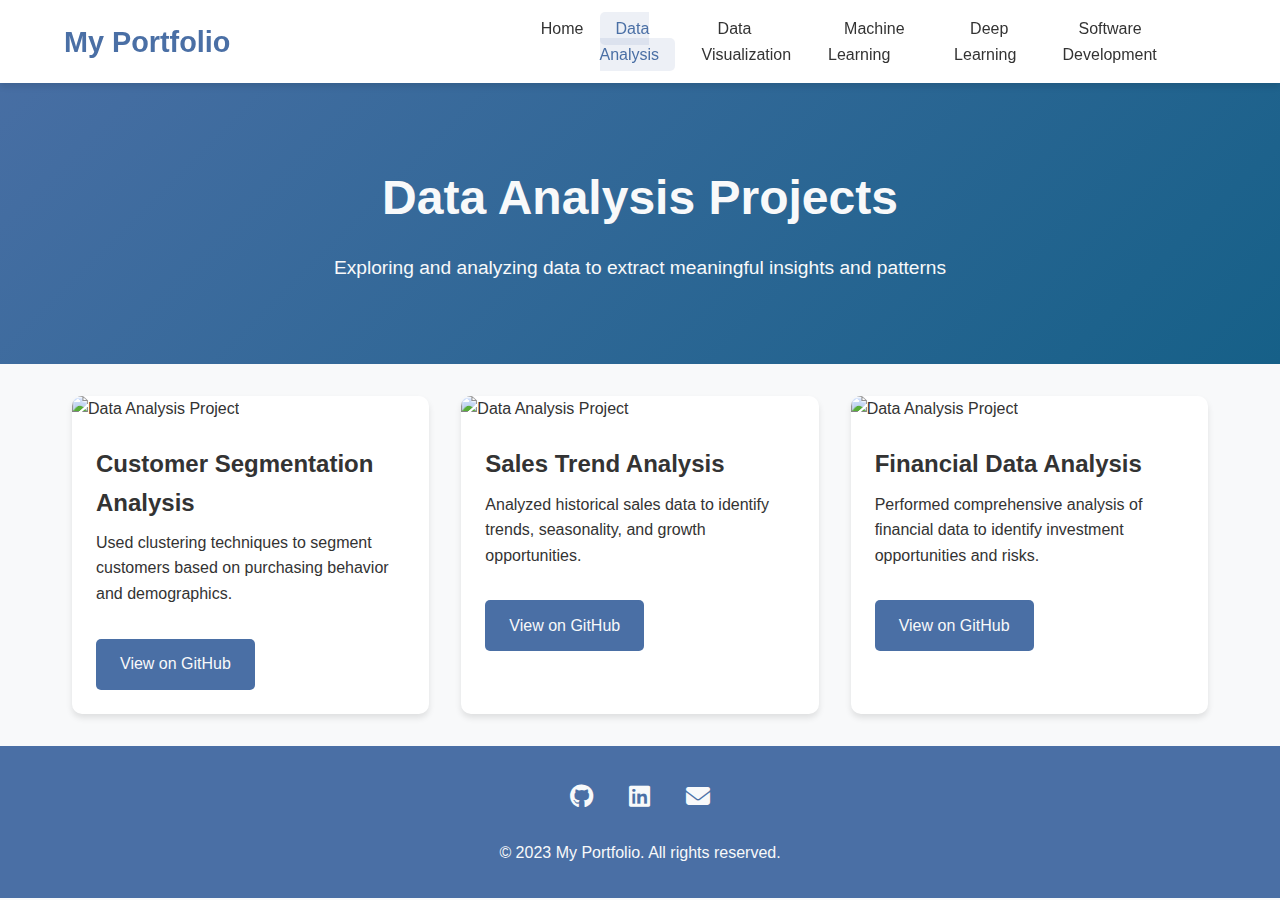
==== data-analysis.html @ b3973313 "First commit" ====
<!DOCTYPE html>
<html lang="en">
<head>
    <meta charset="UTF-8">
    <meta name="viewport" content="width=device-width, initial-scale=1.0">
    <title>Data Analysis - My Portfolio</title>
    <link rel="stylesheet" href="styles.css">
    <link rel="stylesheet" href="https://cdnjs.cloudflare.com/ajax/libs/font-awesome/6.4.0/css/all.min.css">
</head>
<body>
    <header>
        <nav class="navbar">
            <div class="logo">
                <h1>My Portfolio</h1>
            </div>
            <ul class="nav-links">
                <li><a href="index.html">Home</a></li>
                <li><a href="data-analysis.html" class="active">Data Analysis</a></li>
                <li><a href="data-visualization.html">Data Visualization</a></li>
                <li><a href="machine-learning.html">Machine Learning</a></li>
                <li><a href="deep-learning.html">Deep Learning</a></li>
                <li><a href="software-development.html">Software Development</a></li>
            </ul>
            <div class="burger">
                <div class="line1"></div>
                <div class="line2"></div>
                <div class="line3"></div>
            </div>
        </nav>
    </header>

    <section class="page-header">
        <h1>Data Analysis Projects</h1>
        <p>Exploring and analyzing data to extract meaningful insights and patterns</p>
    </section>

    <section class="projects-container">
        <!-- Project 1 -->
        <div class="project-card">
            <img src="https://via.placeholder.com/600x400?text=Data+Analysis+Project" alt="Data Analysis Project" class="project-img">
            <div class="project-info">
                <h3>Customer Segmentation Analysis</h3>
                <p>Used clustering techniques to segment customers based on purchasing behavior and demographics.</p>
                <div class="project-links">
                    <a href="https://github.com/yourusername/customer-segmentation" target="_blank" class="btn">View on GitHub</a>
                </div>
            </div>
        </div>

        <!-- Project 2 -->
        <div class="project-card">
            <img src="https://via.placeholder.com/600x400?text=Data+Analysis+Project" alt="Data Analysis Project" class="project-img">
            <div class="project-info">
                <h3>Sales Trend Analysis</h3>
                <p>Analyzed historical sales data to identify trends, seasonality, and growth opportunities.</p>
                <div class="project-links">
                    <a href="https://github.com/yourusername/sales-trend-analysis" target="_blank" class="btn">View on GitHub</a>
                </div>
            </div>
        </div>

        <!-- Project 3 -->
        <div class="project-card">
            <img src="https://via.placeholder.com/600x400?text=Data+Analysis+Project" alt="Data Analysis Project" class="project-img">
            <div class="project-info">
                <h3>Financial Data Analysis</h3>
                <p>Performed comprehensive analysis of financial data to identify investment opportunities and risks.</p>
                <div class="project-links">
                    <a href="https://github.com/yourusername/financial-analysis" target="_blank" class="btn">View on GitHub</a>
                </div>
            </div>
        </div>
    </section>

    <footer>
        <div class="footer-content">
            <div class="social-links">
                <a href="https://github.com/yourusername" target="_blank"><i class="fab fa-github"></i></a>
                <a href="https://linkedin.com/in/yourusername" target="_blank"><i class="fab fa-linkedin"></i></a>
                <a href="mailto:your.email@example.com"><i class="fas fa-envelope"></i></a>
            </div>
            <p>&copy; 2023 My Portfolio. All rights reserved.</p>
        </div>
    </footer>

    <script src="script.js"></script>
</body>
</html>
---- styles.css ----
/* Global Styles */
:root {
    --primary-color: #4a6fa5;
    --secondary-color: #166088;
    --accent-color: #4fc3f7;
    --background-color: #f8f9fa;
    --text-color: #333;
    --light-text: #f8f9fa;
    --card-bg: #ffffff;
    --shadow: 0 4px 6px rgba(0, 0, 0, 0.1);
    --transition: all 0.3s ease;
}

* {
    margin: 0;
    padding: 0;
    box-sizing: border-box;
}

body {
    font-family: 'Segoe UI', Tahoma, Geneva, Verdana, sans-serif;
    line-height: 1.6;
    color: var(--text-color);
    background-color: var(--background-color);
}

a {
    text-decoration: none;
    color: var(--primary-color);
}

ul {
    list-style: none;
}

.btn {
    display: inline-block;
    background-color: var(--primary-color);
    color: var(--light-text);
    padding: 0.8rem 1.5rem;
    border-radius: 5px;
    transition: var(--transition);
    margin-top: 1rem;
}

.btn:hover {
    background-color: var(--secondary-color);
    transform: translateY(-3px);
}

/* Header and Navigation */
header {
    background-color: var(--card-bg);
    box-shadow: var(--shadow);
    position: fixed;
    width: 100%;
    z-index: 100;
}

.navbar {
    display: flex;
    justify-content: space-between;
    align-items: center;
    padding: 1rem 5%;
    max-width: 1400px;
    margin: 0 auto;
}

.logo h1 {
    font-size: 1.8rem;
    color: var(--primary-color);
}

.nav-links {
    display: flex;
    justify-content: space-around;
    width: 60%;
}

.nav-links a {
    color: var(--text-color);
    font-weight: 500;
    padding: 0.5rem 1rem;
    border-radius: 5px;
    transition: var(--transition);
}

.nav-links a:hover, .nav-links a.active {
    color: var(--primary-color);
    background-color: rgba(74, 111, 165, 0.1);
}

.burger {
    display: none;
    cursor: pointer;
}

.burger div {
    width: 25px;
    height: 3px;
    background-color: var(--text-color);
    margin: 5px;
    transition: var(--transition);
}

/* Hero Section */
.hero {
    height: 100vh;
    display: flex;
    align-items: center;
    justify-content: center;
    text-align: center;
    padding: 0 2rem;
    background: linear-gradient(135deg, var(--primary-color) 0%, var(--secondary-color) 100%);
    color: var(--light-text);
}

.hero-content {
    max-width: 800px;
}

.hero h1 {
    font-size: 3rem;
    margin-bottom: 1rem;
}

.hero p {
    font-size: 1.2rem;
    margin-bottom: 2rem;
}

/* Skills Section */
.skills-section {
    padding: 5rem 2rem;
    text-align: center;
    max-width: 1200px;
    margin: 0 auto;
}

.skills-section h2 {
    font-size: 2.5rem;
    margin-bottom: 3rem;
    color: var(--primary-color);
}

.skills-container {
    display: grid;
    grid-template-columns: repeat(auto-fit, minmax(300px, 1fr));
    gap: 2rem;
}

.skill-card {
    background-color: var(--card-bg);
    padding: 2rem;
    border-radius: 10px;
    box-shadow: var(--shadow);
    transition: var(--transition);
}

.skill-card:hover {
    transform: translateY(-10px);
    box-shadow: 0 10px 20px rgba(0, 0, 0, 0.1);
}

.skill-card i {
    font-size: 3rem;
    color: var(--primary-color);
    margin-bottom: 1rem;
}

.skill-card h3 {
    font-size: 1.5rem;
    margin-bottom: 1rem;
}

/* About Section */
.about-section {
    padding: 5rem 2rem;
    background-color: var(--card-bg);
    text-align: center;
}

.about-section h2 {
    font-size: 2.5rem;
    margin-bottom: 3rem;
    color: var(--primary-color);
}

.about-content {
    max-width: 800px;
    margin: 0 auto;
}

.about-text p {
    margin-bottom: 1.5rem;
    font-size: 1.1rem;
}

/* Footer */
footer {
    background-color: var(--primary-color);
    color: var(--light-text);
    padding: 2rem 0;
    text-align: center;
}

.footer-content {
    max-width: 1200px;
    margin: 0 auto;
    padding: 0 2rem;
}

.social-links {
    margin-bottom: 1.5rem;
}

.social-links a {
    color: var(--light-text);
    font-size: 1.5rem;
    margin: 0 1rem;
    transition: var(--transition);
}

.social-links a:hover {
    color: var(--accent-color);
}

/* Project Pages */
.projects-container {
    display: grid;
    grid-template-columns: repeat(auto-fit, minmax(300px, 1fr));
    gap: 2rem;
    padding: 2rem;
    max-width: 1200px;
    margin: 0 auto;
}

.project-card {
    background-color: var(--card-bg);
    border-radius: 10px;
    overflow: hidden;
    box-shadow: var(--shadow);
    transition: var(--transition);
}

.project-card:hover {
    transform: translateY(-5px);
    box-shadow: 0 10px 20px rgba(0, 0, 0, 0.1);
}

.project-img {
    width: 100%;
    height: 200px;
    object-fit: cover;
}

.project-info {
    padding: 1.5rem;
}

.project-info h3 {
    font-size: 1.5rem;
    margin-bottom: 0.5rem;
}

.project-info p {
    margin-bottom: 1rem;
}

.project-links a {
    margin-right: 1rem;
}

/* Page Header */
.page-header {
    padding: 10rem 2rem 5rem;
    text-align: center;
    background: linear-gradient(135deg, var(--primary-color) 0%, var(--secondary-color) 100%);
    color: var(--light-text);
}

.page-header h1 {
    font-size: 3rem;
    margin-bottom: 1rem;
}

.page-header p {
    font-size: 1.2rem;
    max-width: 800px;
    margin: 0 auto;
}

/* Responsive Design */
@media screen and (max-width: 1024px) {
    .nav-links {
        width: 70%;
    }
}

@media screen and (max-width: 768px) {
    body {
        overflow-x: hidden;
    }
    
    .nav-links {
        position: absolute;
        right: 0;
        height: 92vh;
        top: 8vh;
        background-color: var(--card-bg);
        display: flex;
        flex-direction: column;
        align-items: center;
        width: 50%;
        transform: translateX(100%);
        transition: transform 0.5s ease-in;
        box-shadow: -5px 0 10px rgba(0, 0, 0, 0.1);
    }
    
    .nav-links li {
        opacity: 0;
        margin: 1.5rem 0;
    }
    
    .burger {
        display: block;
    }
    
    .nav-active {
        transform: translateX(0%);
    }
    
    .hero h1 {
        font-size: 2.5rem;
    }
    
    .hero p {
        font-size: 1rem;
    }
}

@keyframes navLinkFade {
    from {
        opacity: 0;
        transform: translateX(50px);
    }
    to {
        opacity: 1;
        transform: translateX(0);
    }
}
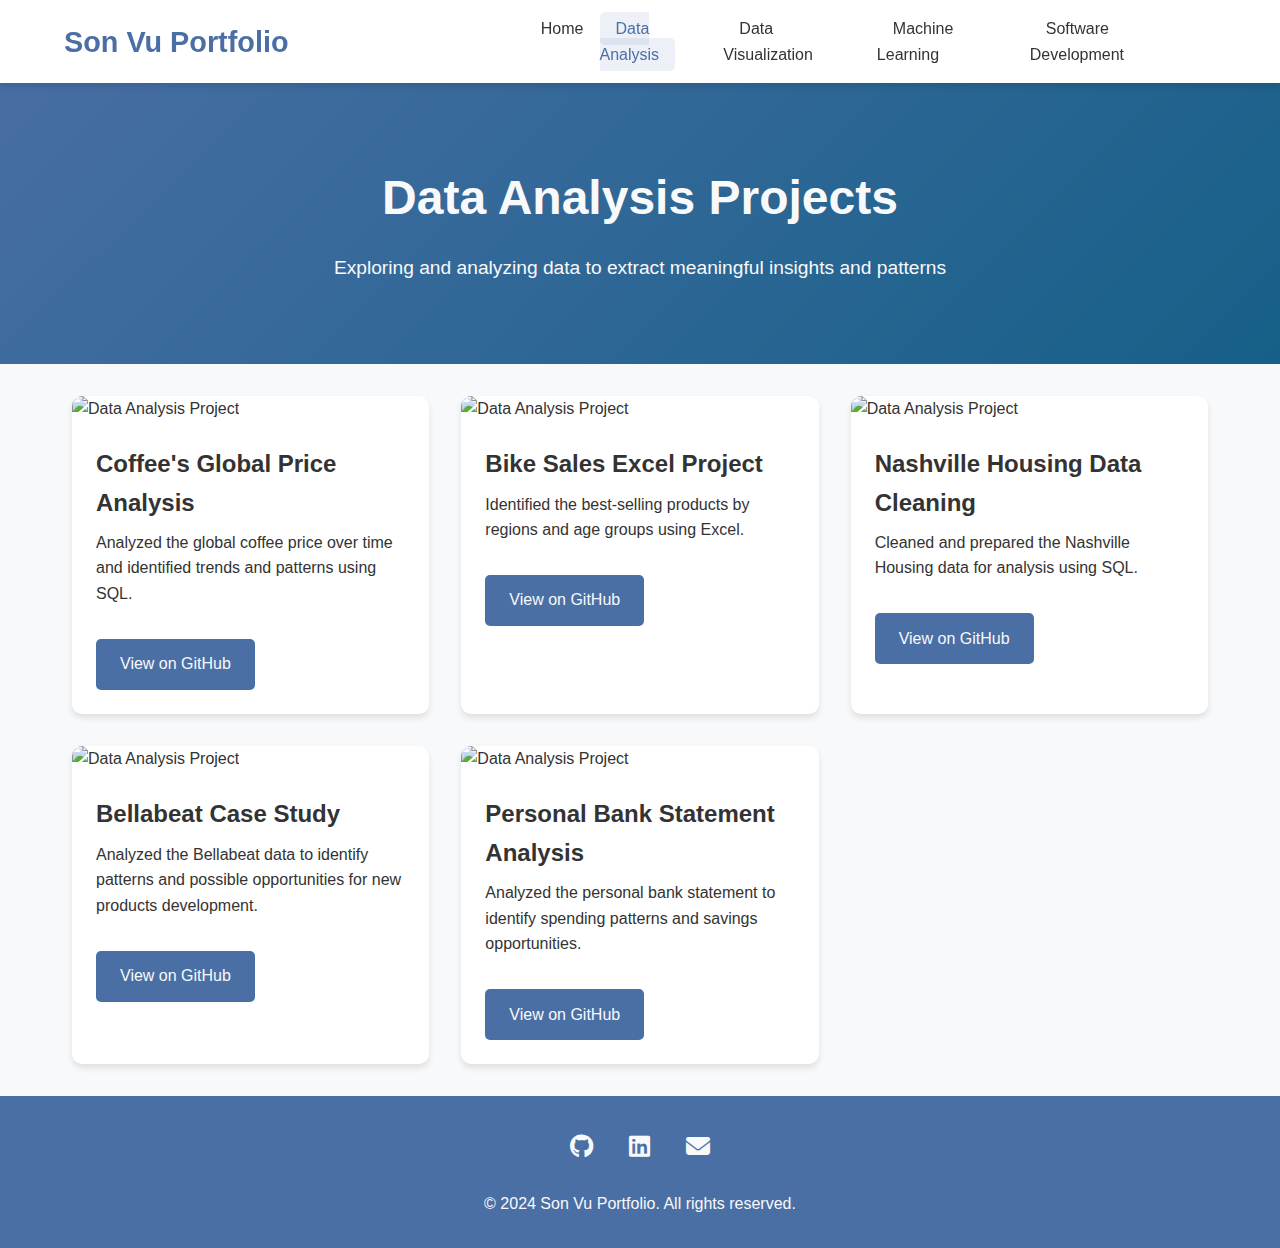
==== commit 716eb9d9: "Added more content" ====
--- a/data-analysis.html
+++ b/data-analysis.html
@@ -3,7 +3,7 @@
 <head>
     <meta charset="UTF-8">
     <meta name="viewport" content="width=device-width, initial-scale=1.0">
-    <title>Data Analysis - My Portfolio</title>
+    <title>Data Analysis - Son Vu Portfolio</title>
     <link rel="stylesheet" href="styles.css">
     <link rel="stylesheet" href="https://cdnjs.cloudflare.com/ajax/libs/font-awesome/6.4.0/css/all.min.css">
 </head>
@@ -11,14 +11,14 @@
     <header>
         <nav class="navbar">
             <div class="logo">
-                <h1>My Portfolio</h1>
+                <h1>Son Vu Portfolio</h1>
             </div>
             <ul class="nav-links">
                 <li><a href="index.html">Home</a></li>
                 <li><a href="data-analysis.html" class="active">Data Analysis</a></li>
                 <li><a href="data-visualization.html">Data Visualization</a></li>
                 <li><a href="machine-learning.html">Machine Learning</a></li>
-                <li><a href="deep-learning.html">Deep Learning</a></li>
+                <!-- <li><a href="deep-learning.html">Deep Learning</a></li> -->
                 <li><a href="software-development.html">Software Development</a></li>
             </ul>
             <div class="burger">
@@ -39,10 +39,10 @@
         <div class="project-card">
             <img src="https://via.placeholder.com/600x400?text=Data+Analysis+Project" alt="Data Analysis Project" class="project-img">
             <div class="project-info">
-                <h3>Customer Segmentation Analysis</h3>
-                <p>Used clustering techniques to segment customers based on purchasing behavior and demographics.</p>
+                <h3>Coffee's Global Price Analysis</h3>
+                <p>Analyzed the global coffee price over time and identified trends and patterns using SQL.</p>
                 <div class="project-links">
-                    <a href="https://github.com/yourusername/customer-segmentation" target="_blank" class="btn">View on GitHub</a>
+                    <a href="https://github.com/qvu3/portfolio/blob/main/Data%20Analysis%3A%20Coffee's%20Global%20Price%20over%20time" target="_blank" class="btn">View on GitHub</a>
                 </div>
             </div>
         </div>
@@ -51,10 +51,10 @@
         <div class="project-card">
             <img src="https://via.placeholder.com/600x400?text=Data+Analysis+Project" alt="Data Analysis Project" class="project-img">
             <div class="project-info">
-                <h3>Sales Trend Analysis</h3>
-                <p>Analyzed historical sales data to identify trends, seasonality, and growth opportunities.</p>
+                <h3>Bike Sales Excel Project</h3>
+                <p>Identified the best-selling products by regions and age groups using Excel.</p>
                 <div class="project-links">
-                    <a href="https://github.com/yourusername/sales-trend-analysis" target="_blank" class="btn">View on GitHub</a>
+                    <a href="https://github.com/qvu3/portfolio/blob/main/Bike%20Sales%20Excel%20Project%20Dataset.xlsx" target="_blank" class="btn">View on GitHub</a>
                 </div>
             </div>
         </div>
@@ -63,23 +63,49 @@
         <div class="project-card">
             <img src="https://via.placeholder.com/600x400?text=Data+Analysis+Project" alt="Data Analysis Project" class="project-img">
             <div class="project-info">
-                <h3>Financial Data Analysis</h3>
-                <p>Performed comprehensive analysis of financial data to identify investment opportunities and risks.</p>
+                <h3>Nashville Housing Data Cleaning</h3>
+                <p>Cleaned and prepared the Nashville Housing data for analysis using SQL.</p>
                 <div class="project-links">
-                    <a href="https://github.com/yourusername/financial-analysis" target="_blank" class="btn">View on GitHub</a>
+                    <a href="https://github.com/qvu3/portfolio/blob/main/NashvilleHousing.sql" target="_blank" class="btn">View on GitHub</a>
                 </div>
             </div>
         </div>
+
+        <!-- Project 4 -->
+        <div class="project-card">
+            <img src="https://via.placeholder.com/600x400?text=Data+Analysis+Project" alt="Data Analysis Project" class="project-img">
+            <div class="project-info">
+                <h3>Bellabeat Case Study</h3>
+                <p>Analyzed the Bellabeat data to identify patterns and possible opportunities for new products development.</p>
+                <div class="project-links">
+                    <a href="https://www.kaggle.com/code/sonvu51092/bellabeat-case-study" target="_blank" class="btn">View on GitHub</a>
+                </div>
+            </div>
+        </div>
+
+        <!-- Project 5 -->
+        <div class="project-card">
+            <img src="https://via.placeholder.com/600x400?text=Data+Analysis+Project" alt="Data Analysis Project" class="project-img">
+            <div class="project-info">
+                <h3>Personal Bank Statement Analysis</h3>
+                <p>Analyzed the personal bank statement to identify spending patterns and savings opportunities.</p>    
+                <div class="project-links">
+                    <a href="https://github.com/qvu3/portfolio/blob/main/Chase_2022_Data_Analysis.ipynb" target="_blank" class="btn">View on GitHub</a>
+                </div>
+            </div>
+        </div>
+        
+        
     </section>
 
     <footer>
         <div class="footer-content">
             <div class="social-links">
-                <a href="https://github.com/yourusername" target="_blank"><i class="fab fa-github"></i></a>
-                <a href="https://linkedin.com/in/yourusername" target="_blank"><i class="fab fa-linkedin"></i></a>
-                <a href="mailto:your.email@example.com"><i class="fas fa-envelope"></i></a>
+                <a href="https://github.com/qvu3" target="_blank"><i class="fab fa-github"></i></a>
+                <a href="https://linkedin.com/in/son-vu-51092" target="_blank"><i class="fab fa-linkedin"></i></a>
+                <a href="mailto:sonvu51092@gmail.com"><i class="fas fa-envelope"></i></a>
             </div>
-            <p>&copy; 2023 My Portfolio. All rights reserved.</p>
+            <p>&copy; 2024 Son Vu Portfolio. All rights reserved.</p>
         </div>
     </footer>
 
--- a/styles.css
+++ b/styles.css
@@ -194,6 +194,62 @@
 .about-text p {
     margin-bottom: 1.5rem;
     font-size: 1.1rem;
+}
+
+/* Experience Section */
+.experience-section {
+    margin-top: 3rem;
+    text-align: left;
+}
+
+.experience-section h3 {
+    font-size: 2rem;
+    margin-bottom: 1.5rem;
+    color: var(--primary-color);
+    text-align: center;
+}
+
+.experience-item {
+    background-color: var(--background-color);
+    border-radius: 10px;
+    padding: 2rem;
+    margin-bottom: 2rem;
+    box-shadow: var(--shadow);
+}
+
+.experience-header {
+    margin-bottom: 1.5rem;
+}
+
+.experience-header h4 {
+    font-size: 1.5rem;
+    color: var(--secondary-color);
+    margin-bottom: 0.5rem;
+}
+
+.experience-company {
+    font-weight: 600;
+    margin-bottom: 0.25rem;
+}
+
+.experience-date {
+    font-style: italic;
+    color: #666;
+}
+
+.experience-description {
+    margin-bottom: 1.5rem;
+    line-height: 1.7;
+}
+
+.experience-achievements {
+    list-style-type: disc;
+    padding-left: 1.5rem;
+}
+
+.experience-achievements li {
+    margin-bottom: 0.75rem;
+    line-height: 1.5;
 }
 
 /* Footer */
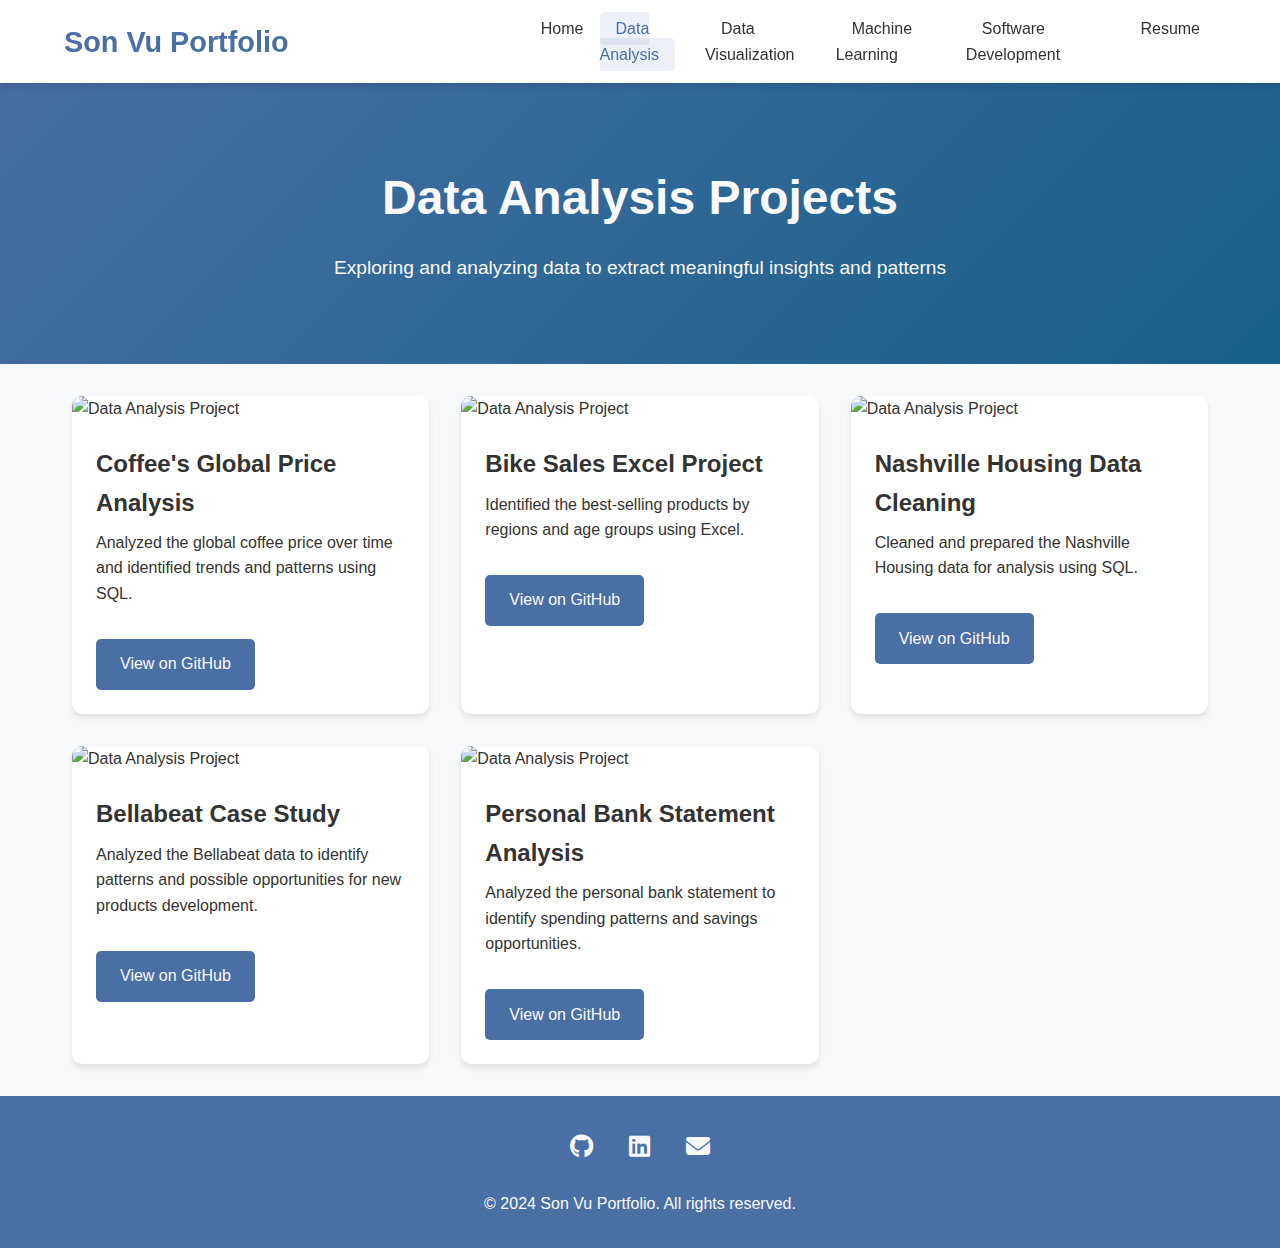
==== commit 74a275b7: "Update resume" ====
--- a/data-analysis.html
+++ b/data-analysis.html
@@ -20,6 +20,7 @@
                 <li><a href="machine-learning.html">Machine Learning</a></li>
                 <!-- <li><a href="deep-learning.html">Deep Learning</a></li> -->
                 <li><a href="software-development.html">Software Development</a></li>
+                <li><a href="resume.html">Resume</a></li>
             </ul>
             <div class="burger">
                 <div class="line1"></div>
--- a/styles.css
+++ b/styles.css
@@ -344,6 +344,140 @@
     font-size: 1.2rem;
     max-width: 800px;
     margin: 0 auto;
+}
+
+/* Resume Page Styles */
+.resume-container {
+    max-width: 900px;
+    margin: 0 auto;
+    padding: 3rem 2rem;
+    background-color: var(--card-bg);
+    box-shadow: var(--shadow);
+    border-radius: 10px;
+    margin-top: -3rem;
+    position: relative;
+    z-index: 10;
+}
+
+.resume-header {
+    text-align: center;
+    margin-bottom: 2rem;
+    padding-bottom: 2rem;
+    border-bottom: 1px solid #eee;
+}
+
+.resume-header h2 {
+    font-size: 2.5rem;
+    color: var(--primary-color);
+    margin-bottom: 0.5rem;
+}
+
+.resume-header h3 {
+    font-size: 1.8rem;
+    color: var(--secondary-color);
+    margin-bottom: 1.5rem;
+}
+
+.resume-contact {
+    display: flex;
+    flex-wrap: wrap;
+    justify-content: center;
+    gap: 1rem;
+}
+
+.resume-contact p {
+    margin: 0 0.5rem;
+}
+
+.resume-contact i {
+    color: var(--primary-color);
+    margin-right: 0.5rem;
+}
+
+.resume-summary {
+    margin-bottom: 2rem;
+    line-height: 1.7;
+    font-size: 1.1rem;
+}
+
+.resume-section {
+    margin-bottom: 2.5rem;
+}
+
+.resume-section h3 {
+    font-size: 1.5rem;
+    color: var(--primary-color);
+    margin-bottom: 1.5rem;
+    padding-bottom: 0.5rem;
+    border-bottom: 2px solid var(--accent-color);
+}
+
+.competencies-grid {
+    display: grid;
+    grid-template-columns: repeat(auto-fill, minmax(200px, 1fr));
+    gap: 1rem;
+}
+
+.competency-item {
+    background-color: var(--background-color);
+    padding: 0.8rem 1rem;
+    border-radius: 5px;
+    box-shadow: var(--shadow);
+    text-align: center;
+    font-weight: 500;
+}
+
+.skills-tags {
+    display: flex;
+    flex-wrap: wrap;
+    gap: 0.8rem;
+}
+
+.skill-tag {
+    background-color: rgba(74, 111, 165, 0.1);
+    color: var(--primary-color);
+    padding: 0.5rem 1rem;
+    border-radius: 20px;
+    font-size: 0.9rem;
+    font-weight: 500;
+}
+
+.education-item {
+    margin-bottom: 1.5rem;
+}
+
+.education-item h4 {
+    font-size: 1.2rem;
+    color: var(--secondary-color);
+    margin-bottom: 0.5rem;
+}
+
+.certifications-list {
+    display: flex;
+    flex-wrap: wrap;
+    gap: 1rem;
+}
+
+.certification-item {
+    background-color: var(--background-color);
+    padding: 0.8rem 1.5rem;
+    border-radius: 5px;
+    box-shadow: var(--shadow);
+    font-weight: 500;
+}
+
+.resume-actions {
+    text-align: center;
+    margin-top: 3rem;
+}
+
+.download-btn {
+    padding: 0.8rem 2rem;
+    font-size: 1.1rem;
+}
+
+.download-btn i {
+    margin-right: 0.5rem;
 }
 
 /* Responsive Design */
@@ -393,6 +527,15 @@
     .hero p {
         font-size: 1rem;
     }
+    
+    .resume-contact {
+        flex-direction: column;
+        align-items: center;
+    }
+    
+    .competencies-grid {
+        grid-template-columns: 1fr;
+    }
 }
 
 @keyframes navLinkFade {
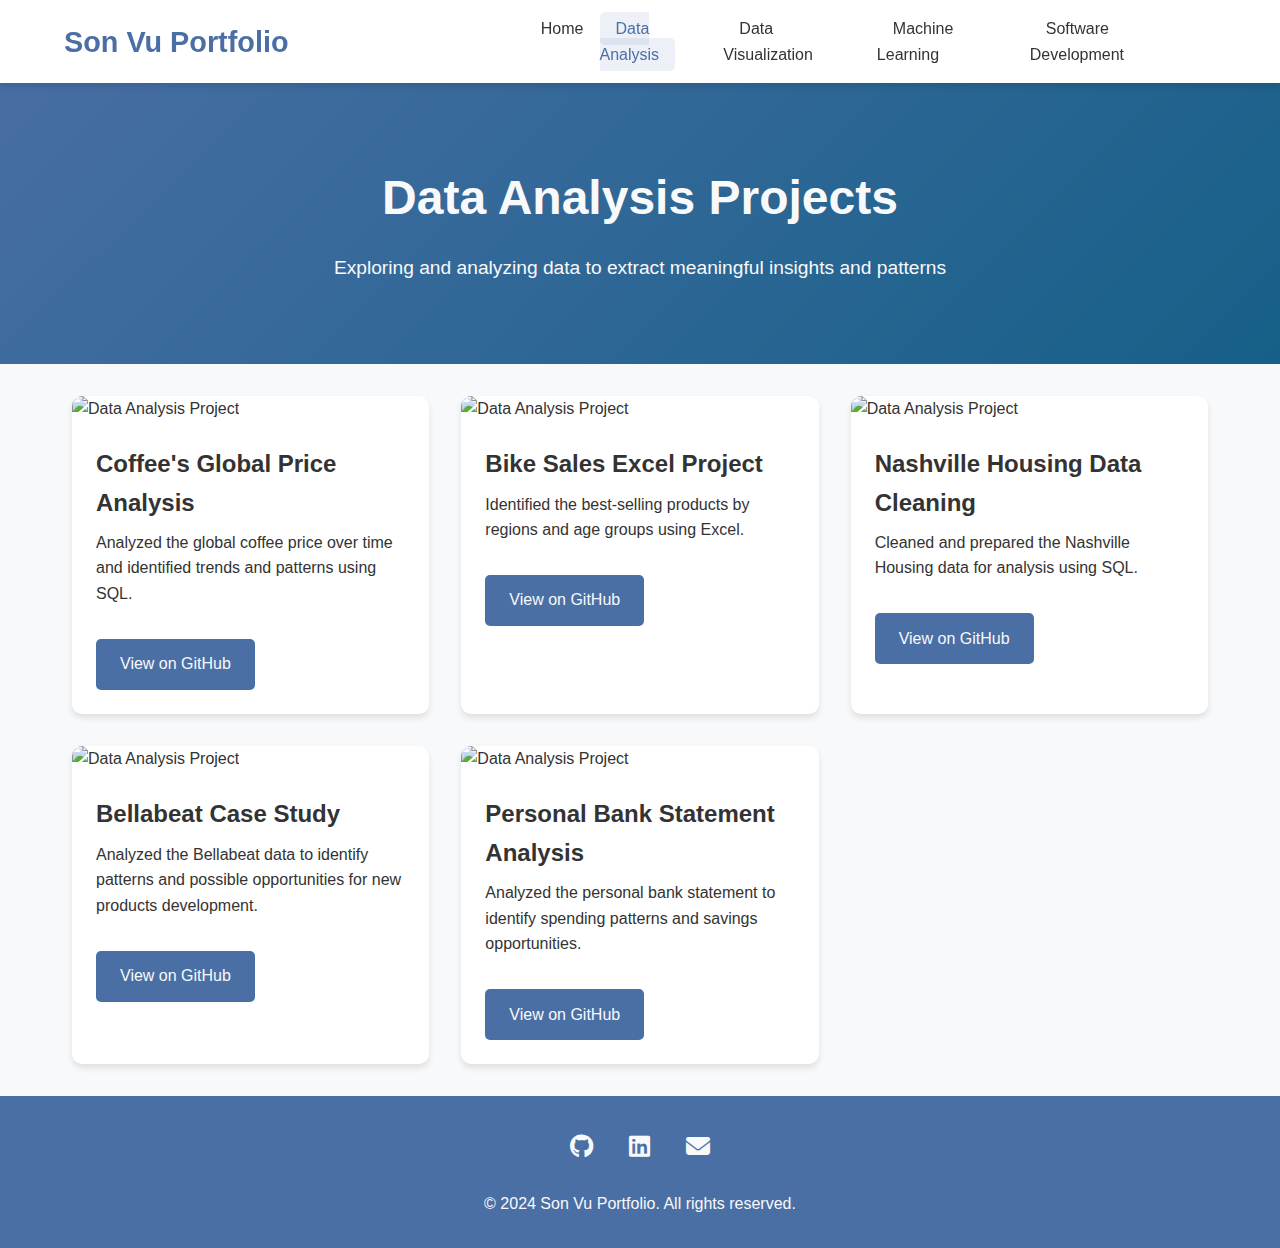
==== commit 0e067ffc: "Removed more resume refers" ====
--- a/data-analysis.html
+++ b/data-analysis.html
@@ -20,7 +20,6 @@
                 <li><a href="machine-learning.html">Machine Learning</a></li>
                 <!-- <li><a href="deep-learning.html">Deep Learning</a></li> -->
                 <li><a href="software-development.html">Software Development</a></li>
-                <li><a href="resume.html">Resume</a></li>
             </ul>
             <div class="burger">
                 <div class="line1"></div>
